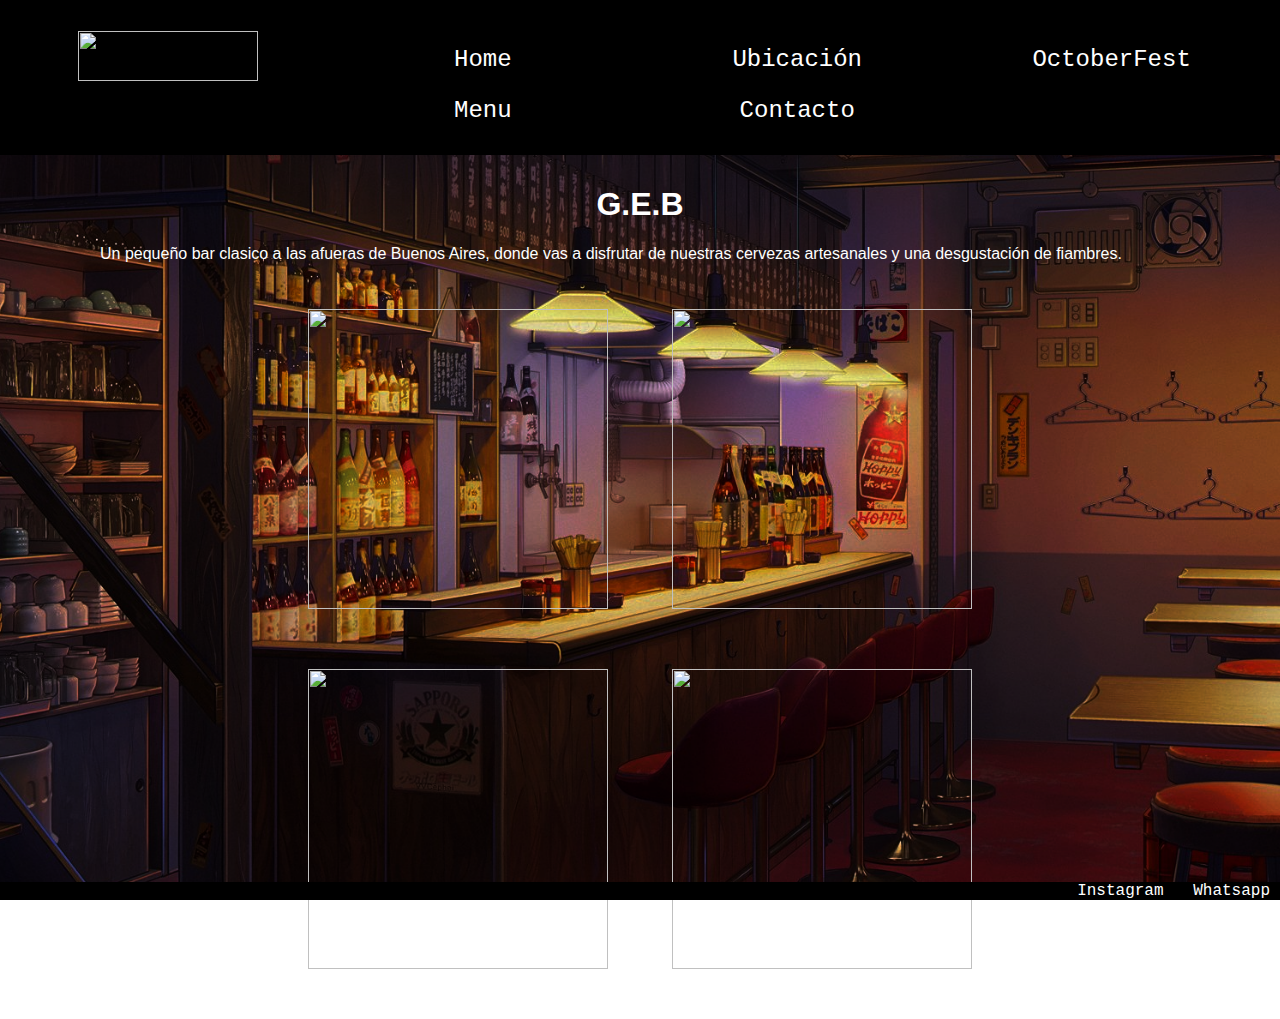
==== Index.html @ 7f875ad8 "Solucion de bugs" ====
<!DOCTYPE html>
<html lang="en">
<head>
    <meta charset="UTF-8">
    <meta http-equiv="X-UA-Compatible" content="IE=edge">
    <meta name="viewport" content="width=device-width, initial-scale=1.0">
    <title>G.E.B. Home</title>
    <link href="./Assets/Css/Style.css" rel="stylesheet" type="text/css">
</head>
<body class="MainBody">
    <header class="MainHeader">
        <nav>
            <ul>
                <li class="li-logo">
                    <img src="./Assets/Img/logo.png" class="Logo-Animado">
                </li>
                <li>
                    <a href="./index.html">Home</a> 
                </li>
                <li>
                    <a href="./Views/Ubicacion.html">Ubicación</a>
                </li>
                <li>
                    <a href="./Views/OctoberFest.html">OctoberFest</a>
                </li>
                <li>
                    <a href="./Views/Menu.html">Menu</a>
                </li>
                <li>
                    <a href="./Views/Contacto.html">Contacto</a>
                </li>
            </ul>
        </nav>
    </header>
    <div class="Contenedor">
        <div>
            <h1 class="TituloPrincipal">G.E.B</h1>
            <p>
            Un pequeño bar clasico a las afueras de Buenos Aires, donde vas a disfrutar de nuestras cervezas artesanales y una desgustación de fiambres.
            </p>
            <!-- Texto a cambiar -->
        </div>
        <div class="fotos">
            <img src="./Assets/Img/imagen1.jpg" class="img1">
            <img src="./Assets/Img/imagen1.jpg" class="img1">
            <img src="./Assets/Img/imagen1.jpg" class="img1">
            <img src="./Assets/Img/imagen1.jpg" class="img1">
        </div>
    </div>
    <footer  class="Mainfooter">
        <div>
            <a href="#" class="instagram">Instagram</a>
            <a href="#" class="wpp">Whatsapp</a>
        </div>
    </footer>
</body>
</html>
---- Assets/Css/Style.css ----
.MainBody {
  margin: 0px;
  margin-bottom: 20px;
  padding: 0px;
  background-attachment: fixed;
  overflow: scroll;
  background-repeat: no-repeat;
  background-size: cover;
  position: relative;
  width: 100%;
  height: 100%;
  color: White;
  background-image: url(../Img/Fondo.png);
  display: -ms-grid;
  display: grid;
      grid-template-areas: "Header"  "Contenedor" "Fotter";
}

.MainHeader {
  font-family: Courier, monospace;
  font-size: 1.5rem;
  background-color: Black;
  top: 0px;
  -ms-grid-row: 1;
  -ms-grid-column: 1;
  grid-area: Header;
  display: -webkit-box;
  display: -ms-flexbox;
  display: flex;
  -webkit-box-pack: center;
      -ms-flex-pack: center;
          justify-content: center;
  -webkit-box-align: center;
      -ms-flex-align: center;
          align-items: center;
  height: 120px;
}

.MainHeader nav {
  margin: 0px;
  width: 100%;
}

.MainHeader nav ul {
  text-align: center;
  padding: 10px;
}

.MainHeader nav ul li {
  width: 200px;
  padding-top: 5px;
  padding-bottom: 5px;
  padding-left: 20px;
  padding-right: 20px;
  display: inline-block;
  vertical-align: middle;
}

.MainHeader nav ul li a {
  color: white;
  text-decoration: none;
  -webkit-box-pack: center;
      -ms-flex-pack: center;
          justify-content: center;
  -webkit-box-align: center;
      -ms-flex-align: center;
          align-items: center;
}

.MainHeader nav ul li a:hover {
  color: lightsalmon;
}

.Mainfooter {
  -ms-grid-row: 3;
  -ms-grid-column: 1;
  grid-area: Fotter;
  font-family: Courier, monospace;
  background-color: Black;
  position: fixed;
  width: 100%;
  text-align: right;
  bottom: 0px;
}

.Mainfooter a {
  color: white;
  text-decoration: none;
  position: flex;
  padding: 10px;
}

.wpp:hover {
  color: #25d366 !important;
}

.instagram:hover {
  color: #833AB4 !important;
}

.Contenedor {
  -ms-grid-row: 2;
  -ms-grid-column: 1;
  grid-area: Contenedor;
  margin-left: 100px;
  margin-right: 100px;
  -webkit-box-align: center;
      -ms-flex-align: center;
          align-items: center;
  font-family: Verdana, Arial, Helvetica;
  text-align: center;
}

.Contenedor h1 {
  text-align: center;
  color: White;
}

.Contenedor p {
  text-align: justify;
}

.TituloPrincipal {
  padding-top: 10px;
}

.li-logo {
  height: 56px;
}

.Logo-Animado {
  width: 180px;
  height: 50px;
  -webkit-animation-name: Logo;
          animation-name: Logo;
  -webkit-animation-duration: 2s;
          animation-duration: 2s;
  -webkit-animation-iteration-count: Infinite;
          animation-iteration-count: Infinite;
}

@-webkit-keyframes Logo {
  0% {
    width: 180px;
    height: 50px;
  }
  50% {
    width: 201.6px;
    height: 56px;
  }
  100% {
    width: 180px;
    height: 50px;
  }
}

@keyframes Logo {
  0% {
    width: 180px;
    height: 50px;
  }
  50% {
    width: 201.6px;
    height: 56px;
  }
  100% {
    width: 180px;
    height: 50px;
  }
}

.menu {
  -webkit-box-align: center;
      -ms-flex-align: center;
          align-items: center;
}

.menu-item {
  width: 300px;
  height: 400px;
  padding: 10px;
  margin: auto;
}

.card {
  width: 300px;
  height: 400px;
  background-color: black;
  border-radius: 10px;
  outline: 1px solid white;
  outline-offset: -8px;
  -webkit-box-shadow: 3px 3px 10px rgba(0, 0, 0, 0);
          box-shadow: 3px 3px 10px rgba(0, 0, 0, 0);
  position: relative;
  overflow: hidden;
  padding: 10px auto;
}

.card-image {
  position: absolute;
  inset: 0;
  width: 100%;
  height: 100%;
  -o-object-fit: cover;
     object-fit: cover;
  opacity: 0.8;
  -webkit-transition: .75s;
  transition: .75s;
}

.card-image:hover {
  -webkit-transform: scale(1.15);
          transform: scale(1.15);
}

.card-title {
  position: absolute;
  left: 15px;
  top: 15px;
  font-size: 25px;
  text-shadow: rgba(0, 0, 0, 0.5);
}

.card-text {
  position: absolute;
  left: 15px;
  bottom: 15px;
  font-size: 15px;
  text-shadow: rgba(0, 0, 0, 0.5);
  text-align: left;
}

.card-formulario {
  width: 100%;
  height: 700px;
  left: 0px;
  right: 0px;
  -webkit-box-align: center;
      -ms-flex-align: center;
          align-items: center;
  text-align: center;
  position: absolute;
  margin-bottom: 80px;
}

.card-title-formulario {
  position: relative !important;
  top: 30px;
}

.card-text-formulario {
  top: 60px;
  position: relative !important;
}

.Formulario-input {
  font-family: Courier, monospace;
  background-color: white;
  border: 3px solid black;
  width: 90%;
}

.Formulario-input:focus {
  background-color: orange;
  border: 3px solid #555;
}

.Formulario-mensaje {
  height: 300px;
}

.Formulario-enviar {
  background-color: white;
  border: 3px solid #555;
  font-family: Courier, monospace;
}

.Formulario-enviar:hover {
  background-color: greenyellow;
}

@media only screen and (min-width: 0px) and (max-width: 339px) {
  .img1 {
    width: 200px;
    height: 200px;
    padding: 5px;
    position: relative;
  }
  .Mapa {
    height: 300px;
  }
  .MainBody {
    -ms-grid-columns: ()[2fr];
        grid-template-columns: repeat(2fr);
    -ms-grid-rows: (auto)[339px];
        grid-template-rows: repeat(339px auto);
  }
  .Contenedor {
    margin-left: 3px;
    margin-right: 3px;
  }
  .MainHeader ul {
    margin-top: 0px;
    margin-bottom: 0px;
    padding-bottom: 10px;
    display: -webkit-box;
    display: -ms-flexbox;
    display: flex;
    -webkit-box-orient: vertical;
    -webkit-box-direction: normal;
        -ms-flex-direction: column;
            flex-direction: column;
    -webkit-box-align: center;
        -ms-flex-align: center;
            align-items: center;
  }
  .MainHeader {
    font-size: 1.2rem;
    height: 260px;
  }
  .card-title-formulario {
    left: 0PX;
  }
}

@media only screen and (min-width: 340px) and (max-width: 480px) {
  .img1 {
    width: 350px auto;
    height: 350px auto;
    padding: 5px;
    position: relative;
  }
  .Mapa {
    height: 300px;
  }
  .MainBody {
    -ms-grid-columns: ()[3fr];
        grid-template-columns: repeat(3fr);
    -ms-grid-rows: (auto)[480px];
        grid-template-rows: repeat(480px auto);
  }
  .Contenedor {
    margin-left: 30px;
    margin-right: 30px;
  }
  .MainHeader ul {
    margin-top: 0px;
    margin-bottom: 0px;
    padding-bottom: 10px;
    display: -webkit-box;
    display: -ms-flexbox;
    display: flex;
    -webkit-box-orient: vertical;
    -webkit-box-direction: normal;
        -ms-flex-direction: column;
            flex-direction: column;
    -webkit-box-align: center;
        -ms-flex-align: center;
            align-items: center;
  }
  .MainHeader {
    font-size: 1.4rem;
    height: 260px;
  }
}

@media only screen and (min-width: 481px) and (max-width: 768px) {
  .img1 {
    width: 400px auto;
    height: 400px auto;
    padding: 10px;
    position: relative;
  }
  .Mapa {
    height: 400px;
  }
  .MainBody {
    -ms-grid-columns: ()[3fr];
        grid-template-columns: repeat(3fr);
    -ms-grid-rows: (auto)[768px];
        grid-template-rows: repeat(768px auto);
  }
  .Contenedor {
    margin-left: 60px;
    margin-right: 60px;
  }
  .MainHeader ul {
    margin-top: 5px;
    margin-bottom: 5px;
    padding-bottom: 10px;
    display: -webkit-box;
    display: -ms-flexbox;
    display: flex;
    -webkit-box-orient: vertical;
    -webkit-box-direction: normal;
        -ms-flex-direction: column;
            flex-direction: column;
    -webkit-box-align: center;
        -ms-flex-align: center;
            align-items: center;
  }
  .MainHeader {
    font-size: 1.5rem;
    height: 260px;
  }
  .MainHeader nav ul li {
    width: 140px auto;
    padding-left: 10px;
    padding-right: 10px;
  }
}

@media only screen and (min-width: 769px) and (max-width: 999px) {
  .MainHeader nav ul li {
    width: 160px auto;
    padding-left: 50px auto;
    padding-right: 50px auto;
  }
  .MainHeader {
    height: 155px;
  }
}

@media only screen and (min-width: 1000px) and (max-width: 1379px) {
  .MainHeader nav ul li {
    width: 160px auto;
    padding-left: 50px;
    padding-right: 50px;
  }
  .MainHeader {
    height: 155px;
  }
}

@media only screen and (min-width: 1380px) and (max-width: 1580px) {
  .MainHeader nav ul li {
    width: 160px;
  }
}

@media only screen and (min-width: 1581px) and (max-width: 1655px) {
  .MainHeader nav ul li {
    width: 180px;
  }
}

.img1 {
  width: 300px;
  height: 300px;
  padding: 30px;
  position: relative;
}

.img2 {
  width: 300px;
  height: 300px;
  padding: 30px;
  position: relative;
}

.Mapa {
  width: 90%;
  height: 800px;
  padding: 10px;
  position: relative;
}
/*# sourceMappingURL=Style.css.map */
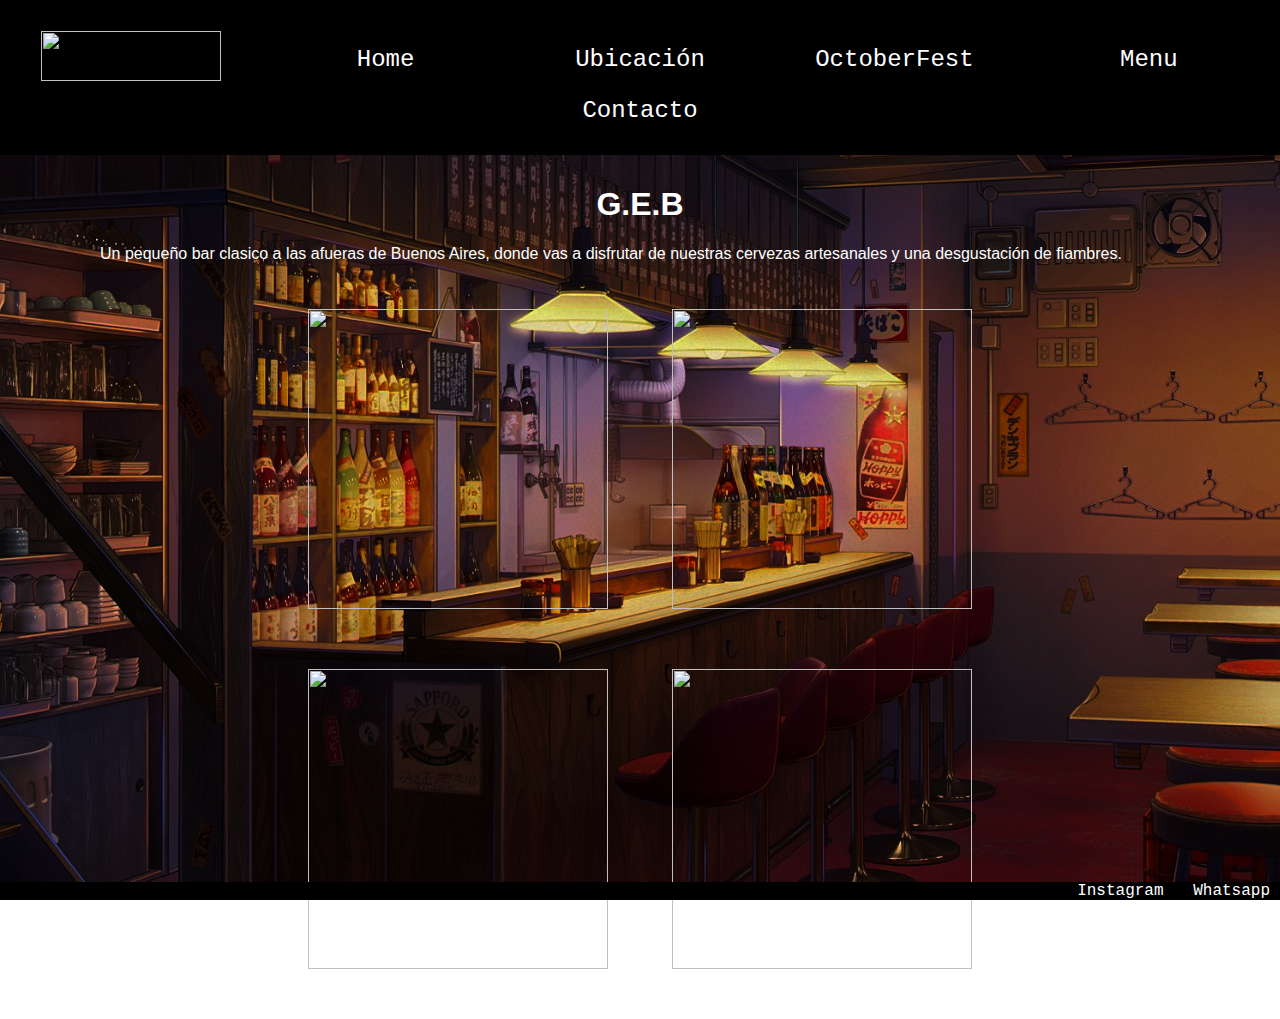
==== commit e114baf7: "Desafio 7" ====
--- a/Index.html
+++ b/Index.html
@@ -4,6 +4,7 @@
     <meta charset="UTF-8">
     <meta http-equiv="X-UA-Compatible" content="IE=edge">
     <meta name="viewport" content="width=device-width, initial-scale=1.0">
+    <meta name="description" content="GEB, un Bar clasico, con expecialidad en Hambuergesas, Fiabres y Cervezas">
     <title>G.E.B. Home</title>
     <link href="./Assets/Css/Style.css" rel="stylesheet" type="text/css">
 </head>
--- a/Assets/Css/Style.css
+++ b/Assets/Css/Style.css
@@ -73,233 +73,10 @@
   color: lightsalmon;
 }
 
-.Mainfooter {
-  -ms-grid-row: 3;
-  -ms-grid-column: 1;
-  grid-area: Fotter;
-  font-family: Courier, monospace;
-  background-color: Black;
-  position: fixed;
-  width: 100%;
-  text-align: right;
-  bottom: 0px;
-}
-
-.Mainfooter a {
-  color: white;
-  text-decoration: none;
-  position: flex;
-  padding: 10px;
-}
-
-.wpp:hover {
-  color: #25d366 !important;
-}
-
-.instagram:hover {
-  color: #833AB4 !important;
-}
-
-.Contenedor {
-  -ms-grid-row: 2;
-  -ms-grid-column: 1;
-  grid-area: Contenedor;
-  margin-left: 100px;
-  margin-right: 100px;
-  -webkit-box-align: center;
-      -ms-flex-align: center;
-          align-items: center;
-  font-family: Verdana, Arial, Helvetica;
-  text-align: center;
-}
-
-.Contenedor h1 {
-  text-align: center;
-  color: White;
-}
-
-.Contenedor p {
-  text-align: justify;
-}
-
-.TituloPrincipal {
-  padding-top: 10px;
-}
-
-.li-logo {
-  height: 56px;
-}
-
-.Logo-Animado {
-  width: 180px;
-  height: 50px;
-  -webkit-animation-name: Logo;
-          animation-name: Logo;
-  -webkit-animation-duration: 2s;
-          animation-duration: 2s;
-  -webkit-animation-iteration-count: Infinite;
-          animation-iteration-count: Infinite;
-}
-
-@-webkit-keyframes Logo {
-  0% {
-    width: 180px;
-    height: 50px;
-  }
-  50% {
-    width: 201.6px;
-    height: 56px;
-  }
-  100% {
-    width: 180px;
-    height: 50px;
-  }
-}
-
-@keyframes Logo {
-  0% {
-    width: 180px;
-    height: 50px;
-  }
-  50% {
-    width: 201.6px;
-    height: 56px;
-  }
-  100% {
-    width: 180px;
-    height: 50px;
-  }
-}
-
-.menu {
-  -webkit-box-align: center;
-      -ms-flex-align: center;
-          align-items: center;
-}
-
-.menu-item {
-  width: 300px;
-  height: 400px;
-  padding: 10px;
-  margin: auto;
-}
-
-.card {
-  width: 300px;
-  height: 400px;
-  background-color: black;
-  border-radius: 10px;
-  outline: 1px solid white;
-  outline-offset: -8px;
-  -webkit-box-shadow: 3px 3px 10px rgba(0, 0, 0, 0);
-          box-shadow: 3px 3px 10px rgba(0, 0, 0, 0);
-  position: relative;
-  overflow: hidden;
-  padding: 10px auto;
-}
-
-.card-image {
-  position: absolute;
-  inset: 0;
-  width: 100%;
-  height: 100%;
-  -o-object-fit: cover;
-     object-fit: cover;
-  opacity: 0.8;
-  -webkit-transition: .75s;
-  transition: .75s;
-}
-
-.card-image:hover {
-  -webkit-transform: scale(1.15);
-          transform: scale(1.15);
-}
-
-.card-title {
-  position: absolute;
-  left: 15px;
-  top: 15px;
-  font-size: 25px;
-  text-shadow: rgba(0, 0, 0, 0.5);
-}
-
-.card-text {
-  position: absolute;
-  left: 15px;
-  bottom: 15px;
-  font-size: 15px;
-  text-shadow: rgba(0, 0, 0, 0.5);
-  text-align: left;
-}
-
-.card-formulario {
-  width: 100%;
-  height: 700px;
-  left: 0px;
-  right: 0px;
-  -webkit-box-align: center;
-      -ms-flex-align: center;
-          align-items: center;
-  text-align: center;
-  position: absolute;
-  margin-bottom: 80px;
-}
-
-.card-title-formulario {
-  position: relative !important;
-  top: 30px;
-}
-
-.card-text-formulario {
-  top: 60px;
-  position: relative !important;
-}
-
-.Formulario-input {
-  font-family: Courier, monospace;
-  background-color: white;
-  border: 3px solid black;
-  width: 90%;
-}
-
-.Formulario-input:focus {
-  background-color: orange;
-  border: 3px solid #555;
-}
-
-.Formulario-mensaje {
-  height: 300px;
-}
-
-.Formulario-enviar {
-  background-color: white;
-  border: 3px solid #555;
-  font-family: Courier, monospace;
-}
-
-.Formulario-enviar:hover {
-  background-color: greenyellow;
-}
-
 @media only screen and (min-width: 0px) and (max-width: 339px) {
-  .img1 {
-    width: 200px;
-    height: 200px;
-    padding: 5px;
-    position: relative;
-  }
-  .Mapa {
-    height: 300px;
-  }
-  .MainBody {
-    -ms-grid-columns: ()[2fr];
-        grid-template-columns: repeat(2fr);
-    -ms-grid-rows: (auto)[339px];
-        grid-template-rows: repeat(339px auto);
-  }
-  .Contenedor {
-    margin-left: 3px;
-    margin-right: 3px;
+  .MainHeader {
+    font-size: 1.2rem;
+    height: 260px;
   }
   .MainHeader ul {
     margin-top: 0px;
@@ -316,34 +93,12 @@
         -ms-flex-align: center;
             align-items: center;
   }
+}
+
+@media only screen and (min-width: 340px) and (max-width: 480px) {
   .MainHeader {
-    font-size: 1.2rem;
+    font-size: 1.4rem;
     height: 260px;
-  }
-  .card-title-formulario {
-    left: 0PX;
-  }
-}
-
-@media only screen and (min-width: 340px) and (max-width: 480px) {
-  .img1 {
-    width: 350px auto;
-    height: 350px auto;
-    padding: 5px;
-    position: relative;
-  }
-  .Mapa {
-    height: 300px;
-  }
-  .MainBody {
-    -ms-grid-columns: ()[3fr];
-        grid-template-columns: repeat(3fr);
-    -ms-grid-rows: (auto)[480px];
-        grid-template-rows: repeat(480px auto);
-  }
-  .Contenedor {
-    margin-left: 30px;
-    margin-right: 30px;
   }
   .MainHeader ul {
     margin-top: 0px;
@@ -360,35 +115,16 @@
         -ms-flex-align: center;
             align-items: center;
   }
+}
+
+@media only screen and (min-width: 481px) and (max-width: 859px) {
   .MainHeader {
-    font-size: 1.4rem;
+    font-size: 1.5rem;
     height: 260px;
   }
-}
-
-@media only screen and (min-width: 481px) and (max-width: 768px) {
-  .img1 {
-    width: 400px auto;
-    height: 400px auto;
-    padding: 10px;
-    position: relative;
-  }
-  .Mapa {
-    height: 400px;
-  }
-  .MainBody {
-    -ms-grid-columns: ()[3fr];
-        grid-template-columns: repeat(3fr);
-    -ms-grid-rows: (auto)[768px];
-        grid-template-rows: repeat(768px auto);
-  }
-  .Contenedor {
-    margin-left: 60px;
-    margin-right: 60px;
-  }
   .MainHeader ul {
-    margin-top: 5px;
-    margin-bottom: 5px;
+    margin-top: 0px;
+    margin-bottom: 0px;
     padding-bottom: 10px;
     display: -webkit-box;
     display: -ms-flexbox;
@@ -401,37 +137,33 @@
         -ms-flex-align: center;
             align-items: center;
   }
-  .MainHeader {
-    font-size: 1.5rem;
-    height: 260px;
-  }
-  .MainHeader nav ul li {
+  .MainHeader ul li {
     width: 140px auto;
     padding-left: 10px;
     padding-right: 10px;
   }
 }
 
-@media only screen and (min-width: 769px) and (max-width: 999px) {
-  .MainHeader nav ul li {
+@media only screen and (min-width: 860px) and (max-width: 999px) {
+  .MainHeader {
+    height: 155px;
+  }
+  .MainHeader ul li {
     width: 160px auto;
     padding-left: 50px auto;
     padding-right: 50px auto;
   }
+}
+
+@media only screen and (min-width: 1000px) and (max-width: 1379px) {
   .MainHeader {
     height: 155px;
   }
-}
-
-@media only screen and (min-width: 1000px) and (max-width: 1379px) {
-  .MainHeader nav ul li {
+  .MainHeader ul li {
     width: 160px auto;
     padding-left: 50px;
     padding-right: 50px;
   }
-  .MainHeader {
-    height: 155px;
-  }
 }
 
 @media only screen and (min-width: 1380px) and (max-width: 1580px) {
@@ -446,7 +178,350 @@
   }
 }
 
-.img1 {
+.Mainfooter {
+  -ms-grid-row: 3;
+  -ms-grid-column: 1;
+  grid-area: Fotter;
+  font-family: Courier, monospace;
+  background-color: Black;
+  position: fixed;
+  width: 100%;
+  text-align: right;
+  bottom: 0px;
+}
+
+.Mainfooter a {
+  color: white;
+  text-decoration: none;
+  position: flex;
+  padding: 10px;
+}
+
+.wpp:hover {
+  color: #25d366 !important;
+}
+
+.instagram:hover {
+  color: #833AB4 !important;
+}
+
+.Contenedor {
+  -ms-grid-row: 2;
+  -ms-grid-column: 1;
+  grid-area: Contenedor;
+  margin-left: 100px;
+  margin-right: 100px;
+  -webkit-box-align: center;
+      -ms-flex-align: center;
+          align-items: center;
+  font-family: Verdana, Arial, Helvetica;
+  text-align: center;
+}
+
+.Contenedor h1 {
+  text-align: center;
+  color: White;
+}
+
+.Contenedor p {
+  text-align: justify;
+}
+
+.TituloPrincipal {
+  padding-top: 10px;
+}
+
+.li-logo {
+  height: 56px;
+}
+
+.Logo-Animado {
+  width: 180px;
+  height: 50px;
+  -webkit-animation-name: Logo;
+          animation-name: Logo;
+  -webkit-animation-duration: 2s;
+          animation-duration: 2s;
+  -webkit-animation-iteration-count: Infinite;
+          animation-iteration-count: Infinite;
+}
+
+@-webkit-keyframes Logo {
+  0% {
+    width: 180px;
+    height: 50px;
+  }
+  50% {
+    width: 201.6px;
+    height: 56px;
+  }
+  100% {
+    width: 180px;
+    height: 50px;
+  }
+}
+
+@keyframes Logo {
+  0% {
+    width: 180px;
+    height: 50px;
+  }
+  50% {
+    width: 201.6px;
+    height: 56px;
+  }
+  100% {
+    width: 180px;
+    height: 50px;
+  }
+}
+
+.menu {
+  -webkit-box-align: center;
+      -ms-flex-align: center;
+          align-items: center;
+  display: -ms-grid;
+  display: grid;
+  -ms-grid-columns: 1fr 1fr 1fr;
+      grid-template-columns: 1fr 1fr 1fr;
+  grid-gap: 5px;
+}
+
+@media only screen and (min-width: 1400px) {
+  .menu {
+    -webkit-box-align: center;
+        -ms-flex-align: center;
+            align-items: center;
+    display: -ms-grid;
+    display: grid;
+    -ms-grid-columns: 1fr 1fr 1fr 1fr;
+        grid-template-columns: 1fr 1fr 1fr 1fr;
+    grid-gap: 5px;
+  }
+}
+
+@media only screen and (min-width: 800px) and (max-width: 1180px) {
+  .menu {
+    -webkit-box-align: center;
+        -ms-flex-align: center;
+            align-items: center;
+    display: -ms-grid;
+    display: grid;
+    -ms-grid-columns: 1fr 1fr;
+        grid-template-columns: 1fr 1fr;
+    grid-gap: 5px;
+  }
+}
+
+@media only screen and (min-width: 1px) and (max-width: 799px) {
+  .menu {
+    -webkit-box-align: center;
+        -ms-flex-align: center;
+            align-items: center;
+    display: -ms-grid;
+    display: grid;
+    -ms-grid-columns: 1fr;
+        grid-template-columns: 1fr;
+    grid-gap: 5px;
+  }
+}
+
+.menu-item {
+  width: 300px;
+  height: 400px;
+  padding: 10px;
+  margin: auto;
+}
+
+.card {
+  width: 300px;
+  height: 400px;
+  background-color: black;
+  border-radius: 10px;
+  outline: 1px solid white;
+  outline-offset: -8px;
+  -webkit-box-shadow: 3px 3px 10px rgba(0, 0, 0, 0);
+          box-shadow: 3px 3px 10px rgba(0, 0, 0, 0);
+  position: relative;
+  overflow: hidden;
+  padding: 10px auto;
+}
+
+.card-image {
+  position: absolute;
+  inset: 0;
+  width: 100%;
+  height: 100%;
+  -o-object-fit: cover;
+     object-fit: cover;
+  opacity: 0.8;
+  -webkit-transition: .75s;
+  transition: .75s;
+}
+
+.card-image:hover {
+  -webkit-transform: scale(1.15);
+          transform: scale(1.15);
+}
+
+.card-title {
+  position: absolute;
+  left: 15px;
+  top: 15px;
+  font-size: 25px;
+  text-shadow: rgba(0, 0, 0, 0.5);
+}
+
+.card-text {
+  position: absolute;
+  left: 15px;
+  bottom: 15px;
+  font-size: 15px;
+  text-shadow: rgba(0, 0, 0, 0.5);
+  text-align: left;
+}
+
+.card-formulario {
+  width: 80%;
+  height: 650px;
+  -webkit-box-align: center;
+      -ms-flex-align: center;
+          align-items: center;
+  text-align: center;
+  margin: auto;
+  background-color: black;
+  border-radius: 10px;
+  outline: 1px solid white;
+  outline-offset: -8px;
+  -webkit-box-shadow: 3px 3px 10px rgba(0, 0, 0, 0);
+          box-shadow: 3px 3px 10px rgba(0, 0, 0, 0);
+  position: relative;
+  overflow: hidden;
+  padding: 10px auto;
+}
+
+.card-title-formulario {
+  position: relative !important;
+  top: 30px;
+}
+
+.card-title-formulario h3 {
+  margin: auto;
+}
+
+.card-text-formulario {
+  top: 60px;
+  position: relative !important;
+}
+
+.Formulario-input {
+  font-family: Courier, monospace;
+  background-color: white;
+  border: 3px solid black;
+  width: 80%;
+}
+
+.Formulario-input:focus {
+  background-color: orange;
+  border: 3px solid #555;
+}
+
+.Formulario-enviar {
+  background-color: white;
+  border: 3px solid #555;
+  font-family: Courier, monospace;
+}
+
+.Formulario-enviar:hover {
+  background-color: greenyellow;
+}
+
+@media only screen and (min-width: 1px) and (max-width: 500px) {
+  .Formulario-mensaje {
+    height: 500px;
+  }
+}
+
+@media only screen and (min-width: 501px) and (max-width: 1000px) {
+  .Formulario-mensaje {
+    height: 300px;
+  }
+}
+
+.Formulario-mensaje {
+  height: 100px;
+}
+
+@media only screen and (min-width: 0px) and (max-width: 339px) {
+  .img1 {
+    width: 200px;
+    height: 200px;
+    padding: 5px;
+    position: relative;
+  }
+  .Mapa {
+    height: 300px;
+  }
+  .MainBody {
+    -ms-grid-columns: ()[2fr];
+        grid-template-columns: repeat(2fr);
+    -ms-grid-rows: (auto)[339px];
+        grid-template-rows: repeat(339px auto);
+  }
+  .Contenedor {
+    margin-left: 3px;
+    margin-right: 3px;
+  }
+  .card-title-formulario {
+    left: 0PX;
+  }
+}
+
+@media only screen and (min-width: 340px) and (max-width: 480px) {
+  .img1 {
+    width: 350px auto;
+    height: 350px auto;
+    padding: 5px;
+    position: relative;
+  }
+  .Mapa {
+    height: 300px;
+  }
+  .MainBody {
+    -ms-grid-columns: ()[3fr];
+        grid-template-columns: repeat(3fr);
+    -ms-grid-rows: (auto)[480px];
+        grid-template-rows: repeat(480px auto);
+  }
+  .Contenedor {
+    margin-left: 30px;
+    margin-right: 30px;
+  }
+}
+
+@media only screen and (min-width: 481px) and (max-width: 768px) {
+  .img1 {
+    width: 400px auto;
+    height: 400px auto;
+    padding: 10px;
+    position: relative;
+  }
+  .Mapa {
+    height: 400px;
+  }
+  .MainBody {
+    -ms-grid-columns: ()[3fr];
+        grid-template-columns: repeat(3fr);
+    -ms-grid-rows: (auto)[768px];
+        grid-template-rows: repeat(768px auto);
+  }
+  .Contenedor {
+    margin-left: 60px;
+    margin-right: 60px;
+  }
+}
+
+.standard, .img1, .img2 {
   width: 300px;
   height: 300px;
   padding: 30px;
@@ -454,10 +529,7 @@
 }
 
 .img2 {
-  width: 300px;
-  height: 300px;
-  padding: 30px;
-  position: relative;
+  margin: 30px;
 }
 
 .Mapa {
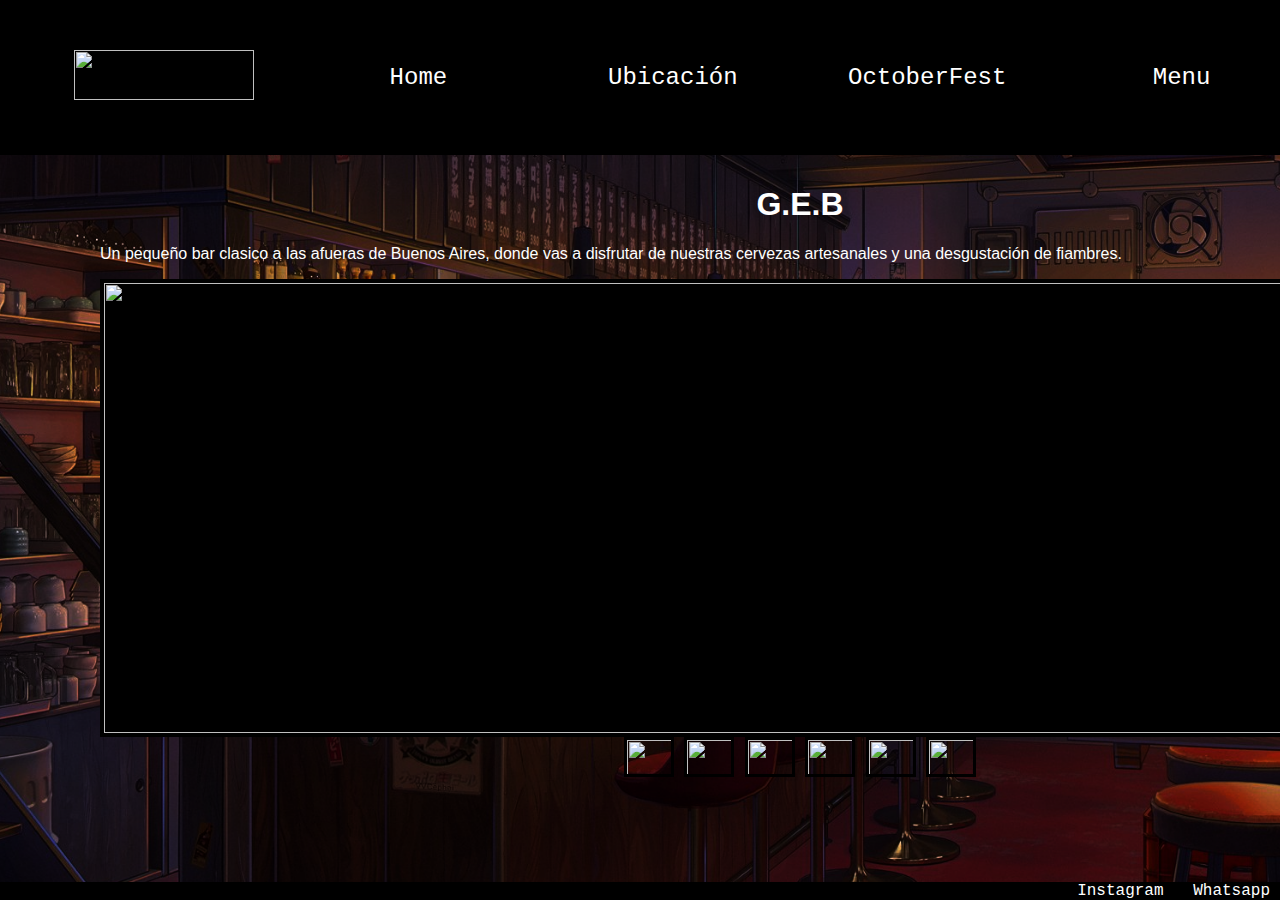
==== commit 309ef7b0: "Carrusel" ====
--- a/Index.html
+++ b/Index.html
@@ -4,7 +4,7 @@
     <meta charset="UTF-8">
     <meta http-equiv="X-UA-Compatible" content="IE=edge">
     <meta name="viewport" content="width=device-width, initial-scale=1.0">
-    <meta name="description" content="GEB, un Bar clasico, con expecialidad en Hambuergesas, Fiabres y Cervezas">
+    <meta name="description" content="GEB, un Bar clasico, con expecialidad en Hamburguesas, Fiabres y Cervezas">
     <title>G.E.B. Home</title>
     <link href="./Assets/Css/Style.css" rel="stylesheet" type="text/css">
 </head>
@@ -41,12 +41,26 @@
             </p>
             <!-- Texto a cambiar -->
         </div>
-        <div class="fotos">
-            <img src="./Assets/Img/imagen1.jpg" class="img1">
-            <img src="./Assets/Img/imagen1.jpg" class="img1">
-            <img src="./Assets/Img/imagen1.jpg" class="img1">
-            <img src="./Assets/Img/imagen1.jpg" class="img1">
-        </div>
+        <div class="carrusel">
+            <ul class="carrusel-fotos">
+              <li id="foto1"><img src="./Assets/Img/imagen1.jpg" alt=""></li>
+              <li id="foto2"><img src="./Assets/Img/imagen1.jpg" alt=""></li>
+              <li id="foto3"><img src="./Assets/Img/imagen1.jpg" alt=""></li>
+              <li id="foto4"><img src="./Assets/Img/imagen1.jpg" alt=""></li>
+              <li id="foto5"><img src="./Assets/Img/imagen1.jpg" alt=""></li>
+              <li id="foto6"><img src="./Assets/Img/imagen1.jpg" alt=""></li>
+            </ul>
+          </div>
+          <div class="carrusel">
+            <ul class="carrusel-menu">
+              <li><a href="#foto1"><img src="./Assets/Img/imagen1.jpg" alt=""></a></li>
+              <li><a href="#foto2"><img src="./Assets/Img/imagen1.jpg" alt=""></a></li>
+              <li><a href="#foto3"><img src="./Assets/Img/imagen1.jpg" alt=""></a></li>
+              <li><a href="#foto4"><img src="./Assets/Img/imagen1.jpg" alt=""></a></li>
+              <li><a href="#foto5"><img src="./Assets/Img/imagen1.jpg" alt=""></a></li>
+              <li><a href="#foto6"><img src="./Assets/Img/imagen1.jpg" alt=""></a></li>
+            </ul>
+          </div>
     </div>
     <footer  class="Mainfooter">
         <div>
--- a/Assets/Css/Style.css
+++ b/Assets/Css/Style.css
@@ -538,4 +538,68 @@
   padding: 10px;
   position: relative;
 }
+
+.carrusel {
+  display: -webkit-box;
+  display: -ms-flexbox;
+  display: flex;
+  gap: 10px;
+  -webkit-box-pack: center;
+      -ms-flex-pack: center;
+          justify-content: center;
+}
+
+.carrusel ul {
+  list-style: none;
+  margin: 0;
+  padding: 0;
+  max-width: 1400px;
+  scroll-behavior: smooth;
+}
+
+.carrusel-fotos {
+  display: -webkit-box;
+  display: -ms-flexbox;
+  display: flex;
+  gap: 10px;
+  overflow: hidden;
+}
+
+.carrusel-fotos li img {
+  background: black;
+  border: 4px solid black;
+  width: 1400px;
+  height: 450px;
+  -o-object-fit: contain;
+     object-fit: contain;
+}
+
+.carrusel-menu {
+  display: block;
+}
+
+.carrusel-menu li {
+  display: inline;
+  padding-left: 3px;
+  padding-right: 3px;
+}
+
+.carrusel-menu img {
+  -webkit-box-sizing: border-box;
+          box-sizing: border-box;
+  width: 50px;
+  height: 40px;
+  border: 3px solid black;
+}
+
+.carrusel-menu img:hover {
+  border: none;
+}
+
+@media screen and (max-width: 500px) {
+  .carrusel-fotos img {
+    width: 600px;
+    height: 400px;
+  }
+}
 /*# sourceMappingURL=Style.css.map */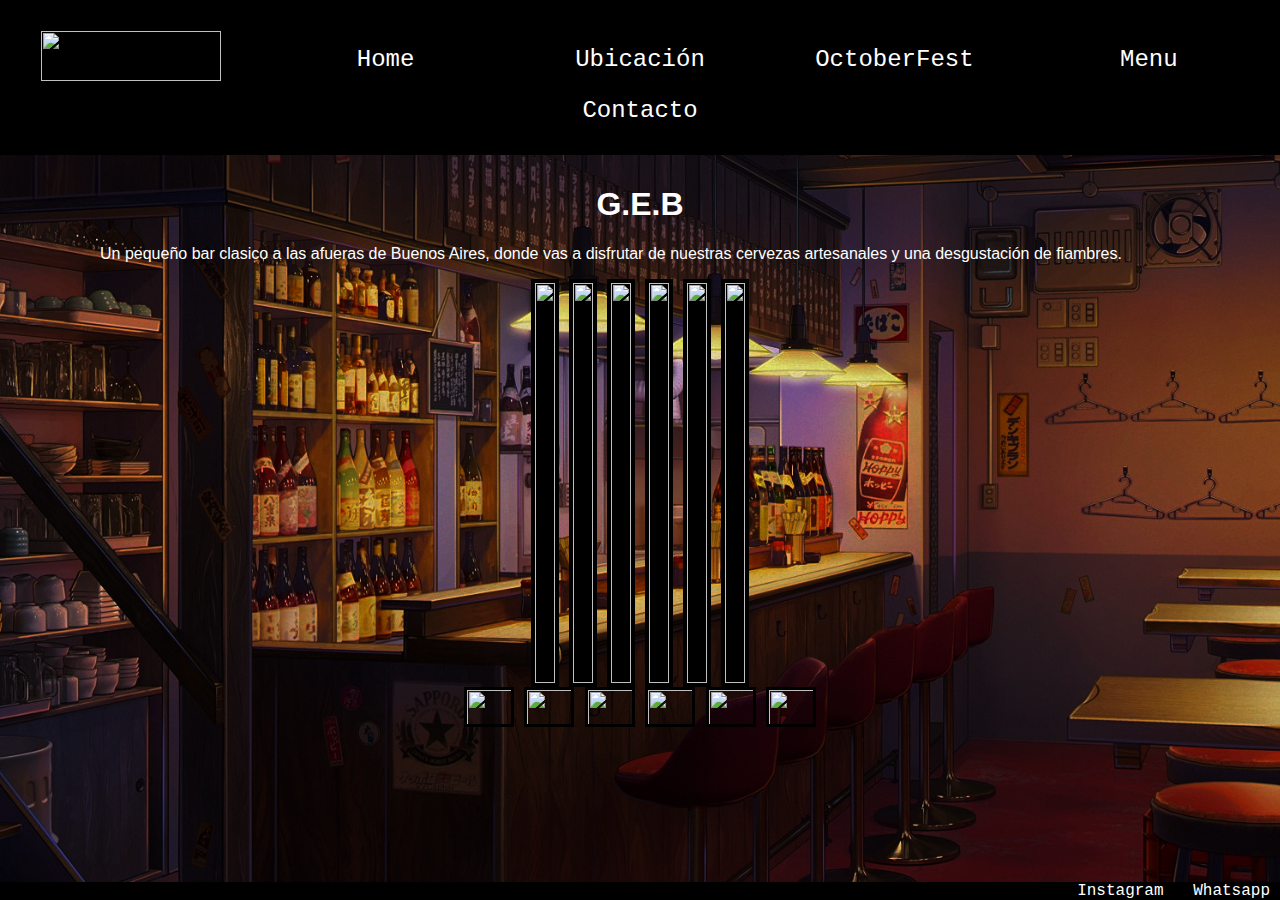
==== commit 32d1eb0d: "Prueba carrucel 2" ====
--- a/Index.html
+++ b/Index.html
@@ -42,14 +42,22 @@
             <!-- Texto a cambiar -->
         </div>
         <div class="carrusel">
-            <ul class="carrusel-fotos">
+            <div class="lista-imagenes">
+                <img src="./Assets/Img/imagen1.jpg" alt="" id="foto1">
+                <img src="./Assets/Img/imagen1.jpg" alt="" id="foto2">
+                <img src="./Assets/Img/imagen1.jpg" alt="" id="foto3">
+                <img src="./Assets/Img/imagen1.jpg" alt="" id="foto4">
+                <img src="./Assets/Img/imagen1.jpg" alt="" id="foto5">
+                <img src="./Assets/Img/imagen1.jpg" alt="" id="foto6">
+            </div>
+            <!--ul class="carrusel-fotos">
               <li id="foto1"><img src="./Assets/Img/imagen1.jpg" alt=""></li>
               <li id="foto2"><img src="./Assets/Img/imagen1.jpg" alt=""></li>
               <li id="foto3"><img src="./Assets/Img/imagen1.jpg" alt=""></li>
               <li id="foto4"><img src="./Assets/Img/imagen1.jpg" alt=""></li>
               <li id="foto5"><img src="./Assets/Img/imagen1.jpg" alt=""></li>
               <li id="foto6"><img src="./Assets/Img/imagen1.jpg" alt=""></li>
-            </ul>
+            </ul-->
           </div>
           <div class="carrusel">
             <ul class="carrusel-menu">
--- a/Assets/Css/Style.css
+++ b/Assets/Css/Style.css
@@ -557,6 +557,25 @@
   scroll-behavior: smooth;
 }
 
+.lista-imagenes {
+  display: -webkit-box;
+  display: -ms-flexbox;
+  display: flex;
+  overflow-y: auto;
+  gap: 10px;
+  overflow: hidden;
+}
+
+.lista-imagenes img {
+  width: 100%;
+  -o-object-fit: contain;
+     object-fit: contain;
+  height: 400px;
+  display: block;
+  background: black;
+  border: 4px solid black;
+}
+
 .carrusel-fotos {
   display: -webkit-box;
   display: -ms-flexbox;
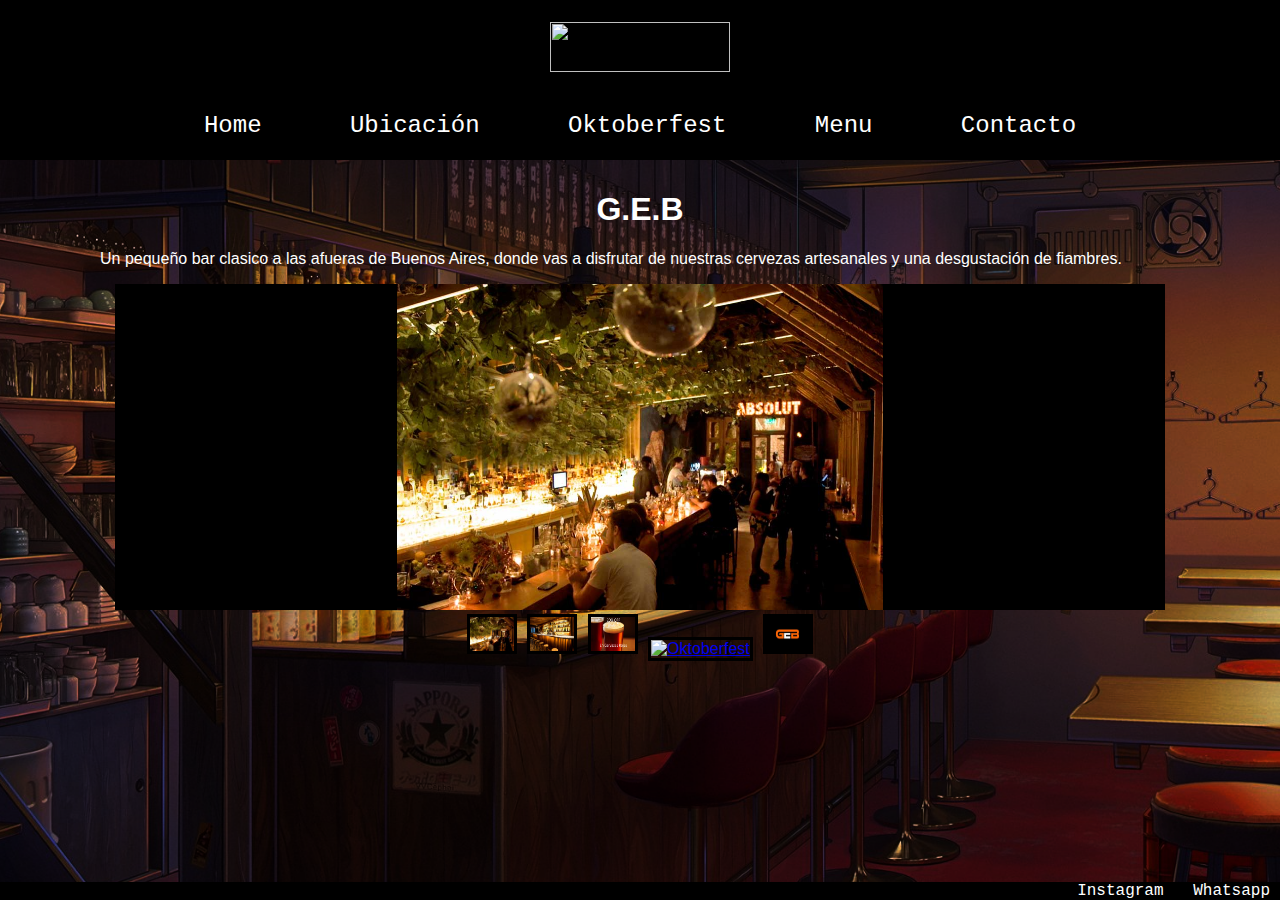
==== commit 5f5e3575: "Cambios imagenes" ====
--- a/Index.html
+++ b/Index.html
@@ -15,6 +15,8 @@
                 <li class="li-logo">
                     <img src="./Assets/Img/logo.png" class="Logo-Animado">
                 </li>
+            </ul>
+            <ul>
                 <li>
                     <a href="./index.html">Home</a> 
                 </li>
@@ -22,7 +24,7 @@
                     <a href="./Views/Ubicacion.html">Ubicación</a>
                 </li>
                 <li>
-                    <a href="./Views/OctoberFest.html">OctoberFest</a>
+                    <a href="./Views/Oktoberfest.html">Oktoberfest</a>
                 </li>
                 <li>
                     <a href="./Views/Menu.html">Menu</a>
@@ -39,34 +41,23 @@
             <p>
             Un pequeño bar clasico a las afueras de Buenos Aires, donde vas a disfrutar de nuestras cervezas artesanales y una desgustación de fiambres.
             </p>
-            <!-- Texto a cambiar -->
         </div>
         <div class="carrusel">
-            <div class="lista-imagenes">
-                <img src="./Assets/Img/imagen1.jpg" alt="" id="foto1">
-                <img src="./Assets/Img/imagen1.jpg" alt="" id="foto2">
-                <img src="./Assets/Img/imagen1.jpg" alt="" id="foto3">
-                <img src="./Assets/Img/imagen1.jpg" alt="" id="foto4">
-                <img src="./Assets/Img/imagen1.jpg" alt="" id="foto5">
-                <img src="./Assets/Img/imagen1.jpg" alt="" id="foto6">
-            </div>
-            <!--ul class="carrusel-fotos">
-              <li id="foto1"><img src="./Assets/Img/imagen1.jpg" alt=""></li>
-              <li id="foto2"><img src="./Assets/Img/imagen1.jpg" alt=""></li>
-              <li id="foto3"><img src="./Assets/Img/imagen1.jpg" alt=""></li>
-              <li id="foto4"><img src="./Assets/Img/imagen1.jpg" alt=""></li>
-              <li id="foto5"><img src="./Assets/Img/imagen1.jpg" alt=""></li>
-              <li id="foto6"><img src="./Assets/Img/imagen1.jpg" alt=""></li>
-            </ul-->
+            <ul class="carrusel-fotos">
+              <li id="foto1"><img src="./Assets/Img/HomeCarrusel/Mesas.jpg" alt="Bar"></li>
+              <li id="foto2"><img src="./Assets/Img/HomeCarrusel/Bar.jpg" alt="Bar"></li>
+              <li id="foto3"><img src="./Assets/Img/HomeCarrusel/Promocion1.png" alt="Promocion"></li>
+              <li id="foto4"><img src="./Assets/Img/HomeCarrusel/oktoberfest.jpg" alt="Oktoberfest"></li>
+              <li id="foto5"><img src="./Assets/Img/HomeCarrusel/LogoHome.jpg" alt="GEB"></li>
+            </ul>
           </div>
           <div class="carrusel">
             <ul class="carrusel-menu">
-              <li><a href="#foto1"><img src="./Assets/Img/imagen1.jpg" alt=""></a></li>
-              <li><a href="#foto2"><img src="./Assets/Img/imagen1.jpg" alt=""></a></li>
-              <li><a href="#foto3"><img src="./Assets/Img/imagen1.jpg" alt=""></a></li>
-              <li><a href="#foto4"><img src="./Assets/Img/imagen1.jpg" alt=""></a></li>
-              <li><a href="#foto5"><img src="./Assets/Img/imagen1.jpg" alt=""></a></li>
-              <li><a href="#foto6"><img src="./Assets/Img/imagen1.jpg" alt=""></a></li>
+              <li><a href="#foto1"><img src="./Assets/Img/HomeCarrusel/Mesas.jpg" alt="Bar"></a></li>
+              <li><a href="#foto2"><img src="./Assets/Img/HomeCarrusel/Bar.jpg" alt="Bar"></a></li>
+              <li><a href="#foto3"><img src="./Assets/Img/HomeCarrusel/Promocion1.png" alt="Promocion"></a></li>
+              <li><a href="#foto4"><img src="./Assets/Img/HomeCarrusel/oktoberfest.jpg" alt="Oktoberfest"></a></li>
+              <li><a href="#foto5"><img src="./Assets/Img/HomeCarrusel/LogoHome.jpg" alt="GEB"></a></li>
             </ul>
           </div>
     </div>
--- a/Assets/Css/Style.css
+++ b/Assets/Css/Style.css
@@ -35,7 +35,7 @@
   -webkit-box-align: center;
       -ms-flex-align: center;
           align-items: center;
-  height: 120px;
+  height: 160px;
 }
 
 .MainHeader nav {
@@ -45,15 +45,12 @@
 
 .MainHeader nav ul {
   text-align: center;
-  padding: 10px;
+  padding: 0px;
 }
 
 .MainHeader nav ul li {
-  width: 200px;
   padding-top: 5px;
   padding-bottom: 5px;
-  padding-left: 20px;
-  padding-right: 20px;
   display: inline-block;
   vertical-align: middle;
 }
@@ -120,7 +117,7 @@
 @media only screen and (min-width: 481px) and (max-width: 859px) {
   .MainHeader {
     font-size: 1.5rem;
-    height: 260px;
+    height: 280px;
   }
   .MainHeader ul {
     margin-top: 0px;
@@ -145,22 +142,24 @@
 }
 
 @media only screen and (min-width: 860px) and (max-width: 999px) {
-  .MainHeader {
-    height: 155px;
-  }
   .MainHeader ul li {
     width: 160px auto;
-    padding-left: 50px auto;
-    padding-right: 50px auto;
-  }
-}
-
-@media only screen and (min-width: 1000px) and (max-width: 1379px) {
-  .MainHeader {
-    height: 155px;
-  }
+    padding-left: 23px;
+    padding-right: 23px;
+  }
+}
+
+@media only screen and (min-width: 1000px) and (max-width: 1293px) {
   .MainHeader ul li {
     width: 160px auto;
+    padding-left: 37px;
+    padding-right: 37px;
+  }
+}
+
+@media only screen and (min-width: 1294px) and (max-width: 1379px) {
+  .MainHeader ul li {
+    width: 150px auto;
     padding-left: 50px;
     padding-right: 50px;
   }
@@ -168,13 +167,17 @@
 
 @media only screen and (min-width: 1380px) and (max-width: 1580px) {
   .MainHeader nav ul li {
-    width: 160px;
-  }
-}
-
-@media only screen and (min-width: 1581px) and (max-width: 1655px) {
+    width: 160px auto;
+    padding-left: 55px;
+    padding-right: 55px;
+  }
+}
+
+@media only screen and (min-width: 1581px) {
   .MainHeader nav ul li {
-    width: 180px;
+    width: 180px auto;
+    padding-left: 60px;
+    padding-right: 60px;
   }
 }
 
@@ -557,36 +560,16 @@
   scroll-behavior: smooth;
 }
 
-.lista-imagenes {
-  display: -webkit-box;
-  display: -ms-flexbox;
-  display: flex;
-  overflow-y: auto;
-  gap: 10px;
-  overflow: hidden;
-}
-
-.lista-imagenes img {
-  width: 100%;
-  -o-object-fit: contain;
-     object-fit: contain;
-  height: 400px;
-  display: block;
-  background: black;
-  border: 4px solid black;
-}
-
 .carrusel-fotos {
   display: -webkit-box;
   display: -ms-flexbox;
   display: flex;
-  gap: 10px;
+  gap: 20px;
   overflow: hidden;
 }
 
 .carrusel-fotos li img {
   background: black;
-  border: 4px solid black;
   width: 1400px;
   height: 450px;
   -o-object-fit: contain;
@@ -615,10 +598,476 @@
   border: none;
 }
 
-@media screen and (max-width: 500px) {
-  .carrusel-fotos img {
+@media only screen and (min-width: 1550px) and (max-width: 1599px) {
+  .carrusel ul {
+    max-width: 1350px;
+  }
+  .carrusel-fotos li img {
+    width: 1350px;
+    height: 418.96552px;
+  }
+}
+
+@media only screen and (min-width: 1500px) and (max-width: 1549px) {
+  .carrusel ul {
+    max-width: 1300px;
+  }
+  .carrusel-fotos li img {
+    width: 1300px;
+    height: 403.44828px;
+  }
+}
+
+@media only screen and (min-width: 1450px) and (max-width: 1499px) {
+  .carrusel ul {
+    max-width: 1250px;
+  }
+  .carrusel-fotos li img {
+    width: 1250px;
+    height: 387.93103px;
+  }
+}
+
+@media only screen and (min-width: 1400px) and (max-width: 1449px) {
+  .carrusel ul {
+    max-width: 1200px;
+  }
+  .carrusel-fotos li img {
+    width: 1200px;
+    height: 372.41379px;
+  }
+}
+
+@media only screen and (min-width: 1350px) and (max-width: 1399px) {
+  .carrusel ul {
+    max-width: 1150px;
+  }
+  .carrusel-fotos li img {
+    width: 1150px;
+    height: 356.89655px;
+  }
+}
+
+@media only screen and (min-width: 1300px) and (max-width: 1349px) {
+  .carrusel ul {
+    max-width: 1100px;
+  }
+  .carrusel-fotos li img {
+    width: 1100px;
+    height: 341.37931px;
+  }
+}
+
+@media only screen and (min-width: 1250px) and (max-width: 1299px) {
+  .carrusel ul {
+    max-width: 1050px;
+  }
+  .carrusel-fotos li img {
+    width: 1050px;
+    height: 325.86207px;
+  }
+}
+
+@media only screen and (min-width: 1200px) and (max-width: 1249px) {
+  .carrusel ul {
+    max-width: 1000px;
+  }
+  .carrusel-fotos li img {
+    width: 1000px;
+    height: 310.34483px;
+  }
+}
+
+@media only screen and (min-width: 1150px) and (max-width: 1199px) {
+  .carrusel ul {
+    max-width: 950px;
+  }
+  .carrusel-fotos li img {
+    width: 950px;
+    height: 294.82759px;
+  }
+}
+
+@media only screen and (min-width: 1100px) and (max-width: 1149px) {
+  .carrusel ul {
+    max-width: 900px;
+  }
+  .carrusel-fotos li img {
+    width: 900px;
+    height: 279.31034px;
+  }
+}
+
+@media only screen and (min-width: 1050px) and (max-width: 1099px) {
+  .carrusel ul {
+    max-width: 850px;
+  }
+  .carrusel-fotos li img {
+    width: 850px;
+    height: 263.7931px;
+  }
+}
+
+@media only screen and (min-width: 1000px) and (max-width: 1049px) {
+  .carrusel ul {
+    max-width: 800px;
+  }
+  .carrusel-fotos li img {
+    width: 800px;
+    height: 248.27586px;
+  }
+}
+
+@media only screen and (min-width: 950px) and (max-width: 999px) {
+  .carrusel ul {
+    max-width: 750px;
+  }
+  .carrusel-fotos li img {
+    width: 750px;
+    height: 232.75862px;
+  }
+}
+
+@media only screen and (min-width: 900px) and (max-width: 949px) {
+  .carrusel ul {
+    max-width: 700px;
+  }
+  .carrusel-fotos li img {
+    width: 700px;
+    height: 217.24138px;
+  }
+}
+
+@media only screen and (min-width: 850px) and (max-width: 899px) {
+  .carrusel ul {
+    max-width: 650px;
+  }
+  .carrusel-fotos li img {
+    width: 650px;
+    height: 201.72414px;
+  }
+}
+
+@media only screen and (min-width: 800px) and (max-width: 849px) {
+  .carrusel ul {
+    max-width: 600px;
+  }
+  .carrusel-fotos li img {
     width: 600px;
-    height: 400px;
+    height: 186.2069px;
+  }
+}
+
+@media only screen and (min-width: 769px) and (max-width: 799px) {
+  .carrusel ul {
+    max-width: 569px;
+  }
+  .carrusel-fotos li img {
+    width: 569px;
+    height: 176.58621px;
+  }
+}
+
+@media only screen and (min-width: 741px) and (max-width: 768px) {
+  .carrusel ul {
+    max-width: 621px;
+  }
+  .carrusel-fotos li img {
+    width: 621px;
+    height: 192.72414px;
+  }
+}
+
+@media only screen and (min-width: 721px) and (max-width: 740px) {
+  .carrusel ul {
+    max-width: 601px;
+  }
+  .carrusel-fotos li img {
+    width: 601px;
+    height: 186.51724px;
+  }
+}
+
+@media only screen and (min-width: 701px) and (max-width: 720px) {
+  .carrusel ul {
+    max-width: 581px;
+  }
+  .carrusel-fotos li img {
+    width: 581px;
+    height: 180.31034px;
+  }
+}
+
+@media only screen and (min-width: 681px) and (max-width: 700px) {
+  .carrusel ul {
+    max-width: 561px;
+  }
+  .carrusel-fotos li img {
+    width: 561px;
+    height: 174.10345px;
+  }
+}
+
+@media only screen and (min-width: 661px) and (max-width: 680px) {
+  .carrusel ul {
+    max-width: 541px;
+  }
+  .carrusel-fotos li img {
+    width: 541px;
+    height: 167.89655px;
+  }
+}
+
+@media only screen and (min-width: 641px) and (max-width: 660px) {
+  .carrusel ul {
+    max-width: 521px;
+  }
+  .carrusel-fotos li img {
+    width: 521px;
+    height: 161.68966px;
+  }
+}
+
+@media only screen and (min-width: 621px) and (max-width: 640px) {
+  .carrusel ul {
+    max-width: 501px;
+  }
+  .carrusel-fotos li img {
+    width: 501px;
+    height: 155.48276px;
+  }
+}
+
+@media only screen and (min-width: 601px) and (max-width: 620px) {
+  .carrusel ul {
+    max-width: 481px;
+  }
+  .carrusel-fotos li img {
+    width: 481px;
+    height: 149.27586px;
+  }
+}
+
+@media only screen and (min-width: 581px) and (max-width: 600px) {
+  .carrusel ul {
+    max-width: 461px;
+  }
+  .carrusel-fotos li img {
+    width: 461px;
+    height: 143.06897px;
+  }
+}
+
+@media only screen and (min-width: 561px) and (max-width: 580px) {
+  .carrusel ul {
+    max-width: 441px;
+  }
+  .carrusel-fotos li img {
+    width: 441px;
+    height: 136.86207px;
+  }
+}
+
+@media only screen and (min-width: 541px) and (max-width: 560px) {
+  .carrusel ul {
+    max-width: 421px;
+  }
+  .carrusel-fotos li img {
+    width: 421px;
+    height: 130.65517px;
+  }
+}
+
+@media only screen and (min-width: 521px) and (max-width: 540px) {
+  .carrusel ul {
+    max-width: 401px;
+  }
+  .carrusel-fotos li img {
+    width: 401px;
+    height: 124.44828px;
+  }
+}
+
+@media only screen and (min-width: 501px) and (max-width: 520px) {
+  .carrusel ul {
+    max-width: 381px;
+  }
+  .carrusel-fotos li img {
+    width: 381px;
+    height: 118.24138px;
+  }
+}
+
+@media only screen and (min-width: 481px) and (max-width: 500px) {
+  .carrusel ul {
+    max-width: 361px;
+  }
+  .carrusel-fotos li img {
+    width: 361px;
+    height: 112.03448px;
+  }
+}
+
+@media only screen and (min-width: 461px) and (max-width: 480px) {
+  .carrusel ul {
+    max-width: 401px;
+  }
+  .carrusel-fotos li img {
+    width: 401px;
+    height: 124.44828px;
+  }
+}
+
+@media only screen and (min-width: 441px) and (max-width: 460px) {
+  .carrusel ul {
+    max-width: 381px;
+  }
+  .carrusel-fotos li img {
+    width: 381px;
+    height: 118.24138px;
+  }
+}
+
+@media only screen and (min-width: 421px) and (max-width: 440px) {
+  .carrusel ul {
+    max-width: 361px;
+  }
+  .carrusel-fotos li img {
+    width: 361px;
+    height: 112.03448px;
+  }
+}
+
+@media only screen and (min-width: 401px) and (max-width: 420px) {
+  .carrusel ul {
+    max-width: 341px;
+  }
+  .carrusel-fotos li img {
+    width: 341px;
+    height: 105.82759px;
+  }
+}
+
+@media only screen and (min-width: 381px) and (max-width: 400px) {
+  .carrusel ul {
+    max-width: 321px;
+  }
+  .carrusel-fotos li img {
+    width: 321px;
+    height: 99.62069px;
+  }
+}
+
+@media only screen and (min-width: 361px) and (max-width: 380px) {
+  .carrusel ul {
+    max-width: 301px;
+  }
+  .carrusel-fotos li img {
+    width: 301px;
+    height: 93.41379px;
+  }
+}
+
+@media only screen and (min-width: 341px) and (max-width: 360px) {
+  .carrusel ul {
+    max-width: 281px;
+  }
+  .carrusel-fotos li img {
+    width: 281px;
+    height: 87.2069px;
+  }
+}
+
+@media only screen and (min-width: 321px) and (max-width: 340px) {
+  .carrusel ul {
+    max-width: 315px;
+  }
+  .carrusel-fotos li img {
+    width: 315px;
+    height: 97.75862px;
+  }
+}
+
+@media only screen and (min-width: 301px) and (max-width: 320px) {
+  .carrusel ul {
+    max-width: 295px;
+  }
+  .carrusel-fotos li img {
+    width: 295px;
+    height: 91.55172px;
+  }
+}
+
+@media only screen and (min-width: 281px) and (max-width: 300px) {
+  .carrusel ul {
+    max-width: 275px;
+  }
+  .carrusel-fotos li img {
+    width: 275px;
+    height: 85.34483px;
+  }
+}
+
+@media only screen and (min-width: 261px) and (max-width: 280px) {
+  .carrusel ul {
+    max-width: 255px;
+  }
+  .carrusel-fotos li img {
+    width: 255px;
+    height: 79.13793px;
+  }
+}
+
+@media only screen and (min-width: 241px) and (max-width: 260px) {
+  .carrusel ul {
+    max-width: 235px;
+  }
+  .carrusel-fotos li img {
+    width: 235px;
+    height: 72.93103px;
+  }
+}
+
+@media only screen and (min-width: 221px) and (max-width: 240px) {
+  .carrusel ul {
+    max-width: 215px;
+  }
+  .carrusel-fotos li img {
+    width: 215px;
+    height: 66.72414px;
+  }
+}
+
+@media only screen and (min-width: 201px) and (max-width: 220px) {
+  .carrusel ul {
+    max-width: 195px;
+  }
+  .carrusel-fotos li img {
+    width: 195px;
+    height: 60.51724px;
+  }
+}
+
+@media only screen and (max-width: 400px) and (hover: none) and (pointer: coarse) {
+  .carrusel-menu {
+    visibility: hidden;
+  }
+}
+
+@media only screen and (max-width: 200px) {
+  .carrusel ul {
+    max-width: 194px;
+  }
+  .carrusel-fotos li img {
+    width: 190px;
+    height: 58px;
+  }
+}
+
+@media only screen and (hover: none) and (pointer: coarse) {
+  .carrusel-fotos {
+    overflow: auto;
+    gap: 0px;
   }
 }
 /*# sourceMappingURL=Style.css.map */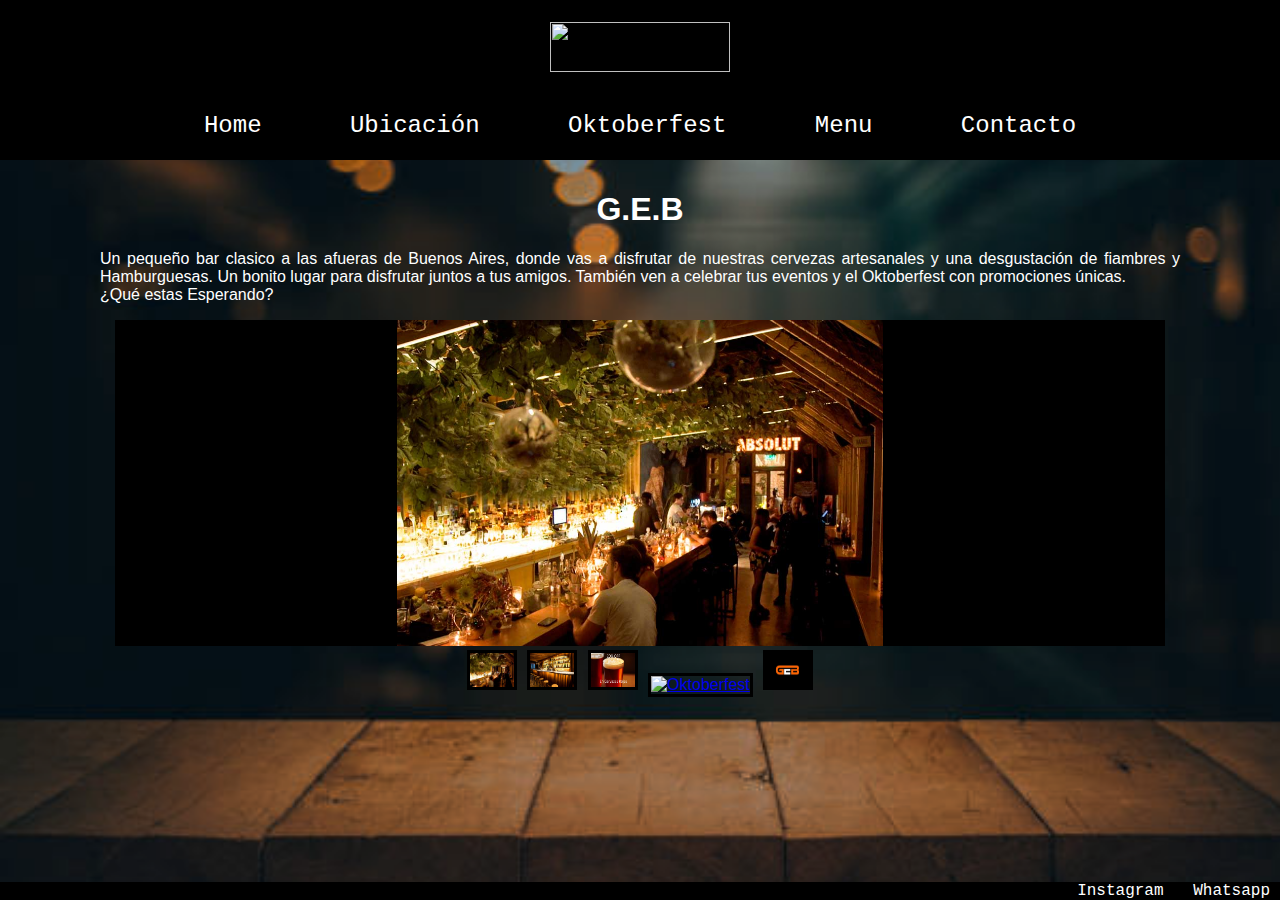
==== commit 3da74dd5: "Cambios fondo" ====
--- a/Index.html
+++ b/Index.html
@@ -39,7 +39,11 @@
         <div>
             <h1 class="TituloPrincipal">G.E.B</h1>
             <p>
-            Un pequeño bar clasico a las afueras de Buenos Aires, donde vas a disfrutar de nuestras cervezas artesanales y una desgustación de fiambres.
+            Un pequeño bar clasico a las afueras de Buenos Aires, donde vas a disfrutar de nuestras cervezas artesanales y una desgustación de fiambres y Hamburguesas. 
+            Un bonito lugar para disfrutar juntos a tus amigos. 
+            También ven a celebrar tus eventos y el Oktoberfest con promociones únicas.
+            <br>
+            ¿Qué estas Esperando?
             </p>
         </div>
         <div class="carrusel">
@@ -50,16 +54,16 @@
               <li id="foto4"><img src="./Assets/Img/HomeCarrusel/oktoberfest.jpg" alt="Oktoberfest"></li>
               <li id="foto5"><img src="./Assets/Img/HomeCarrusel/LogoHome.jpg" alt="GEB"></li>
             </ul>
-          </div>
-          <div class="carrusel">
+        </div>
+        <div class="carrusel">
             <ul class="carrusel-menu">
-              <li><a href="#foto1"><img src="./Assets/Img/HomeCarrusel/Mesas.jpg" alt="Bar"></a></li>
-              <li><a href="#foto2"><img src="./Assets/Img/HomeCarrusel/Bar.jpg" alt="Bar"></a></li>
-              <li><a href="#foto3"><img src="./Assets/Img/HomeCarrusel/Promocion1.png" alt="Promocion"></a></li>
-              <li><a href="#foto4"><img src="./Assets/Img/HomeCarrusel/oktoberfest.jpg" alt="Oktoberfest"></a></li>
-              <li><a href="#foto5"><img src="./Assets/Img/HomeCarrusel/LogoHome.jpg" alt="GEB"></a></li>
+                <li><a href="#foto1"><img src="./Assets/Img/HomeCarrusel/Mesas.jpg" alt="Bar"></a></li>
+                <li><a href="#foto2"><img src="./Assets/Img/HomeCarrusel/Bar.jpg" alt="Bar"></a></li>
+                <li><a href="#foto3"><img src="./Assets/Img/HomeCarrusel/Promocion1.png" alt="Promocion"></a></li>
+                <li><a href="#foto4"><img src="./Assets/Img/HomeCarrusel/oktoberfest.jpg" alt="Oktoberfest"></a></li>
+                <li><a href="#foto5"><img src="./Assets/Img/HomeCarrusel/LogoHome.jpg" alt="GEB"></a></li>
             </ul>
-          </div>
+        </div>
     </div>
     <footer  class="Mainfooter">
         <div>
